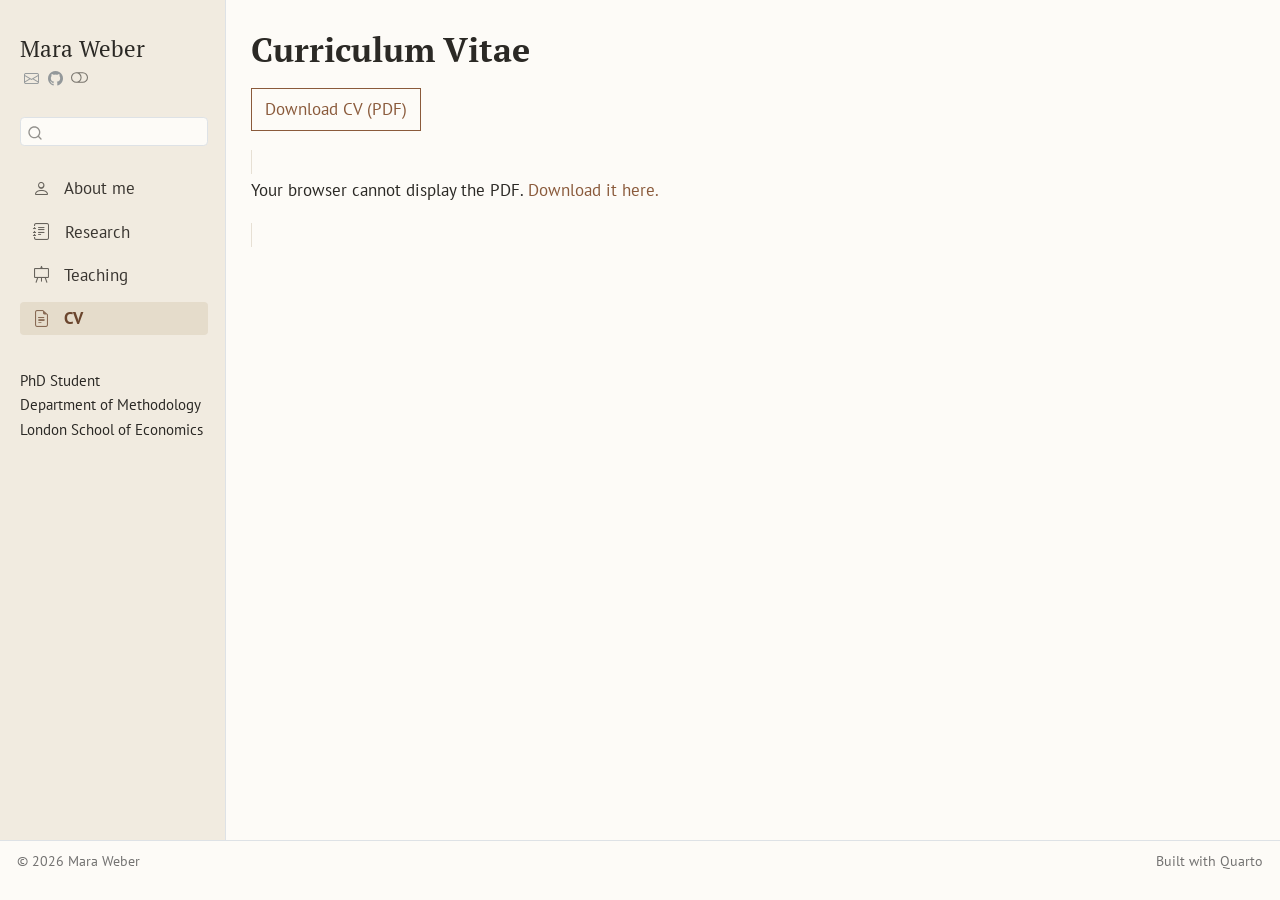
==== cv.html @ c2625a1f "Built site for gh-pages" ====
<!DOCTYPE html>
<html xmlns="http://www.w3.org/1999/xhtml" lang="en" xml:lang="en"><head>

<meta charset="utf-8">
<meta name="generator" content="quarto-1.10.18">

<meta name="viewport" content="width=device-width, initial-scale=1.0, user-scalable=yes">


<title>Curriculum Vitae – Mara Weber</title>
<style>
/* Default styles provided by pandoc.
** See https://pandoc.org/MANUAL.html#variables-for-html for config info.
*/
span.smallcaps{font-variant: small-caps;}
div.columns{display: flex; gap: 1.5em;}
div.column{flex: auto;}
@media screen {
div.columns{gap: min(4vw, 1.5em);}
div.column{overflow-x: auto;}
}
div.hanging-indent{margin-left: 1.5em; text-indent: -1.5em;}
ul.task-list{list-style: none;}
ul.task-list li input[type="checkbox"] {
  width: 0.8em;
  margin: 0 0.8em 0.2em -1em; /* quarto-specific, see https://github.com/quarto-dev/quarto-cli/issues/4556 */ 
  vertical-align: middle;
}
</style>


<script src="site_libs/quarto-nav/quarto-nav.js"></script>
<script src="site_libs/quarto-nav/headroom.min.js"></script>
<script src="site_libs/clipboard/clipboard.min.js"></script>
<script src="site_libs/quarto-search/autocomplete.umd.js"></script>
<script src="site_libs/quarto-search/fuse.min.js"></script>
<script src="site_libs/quarto-search/quarto-search.js"></script>
<meta name="quarto:offset" content="./">
<link href="./images/favicon.svg" rel="icon" type="image/svg+xml">
<script src="site_libs/quarto-html/quarto.js" type="module"></script>
<script src="site_libs/quarto-html/tabsets/tabsets.js" type="module"></script>
<script src="site_libs/quarto-html/popper.min.js"></script>
<script src="site_libs/quarto-html/tippy.umd.min.js"></script>
<script src="site_libs/quarto-html/anchor.min.js"></script>
<link href="site_libs/quarto-html/tippy.css" rel="stylesheet">
<link href="site_libs/quarto-html/quarto-syntax-highlighting-64a204ab8560d761af7679ceaba22944.css" rel="stylesheet" class="quarto-color-scheme" id="quarto-text-highlighting-styles">
<link href="site_libs/quarto-html/quarto-syntax-highlighting-dark-b85bc7c33db8c58e0ec93c3465666fed.css" rel="stylesheet" class="quarto-color-scheme quarto-color-alternate" id="quarto-text-highlighting-styles">
<link href="site_libs/quarto-html/quarto-syntax-highlighting-64a204ab8560d761af7679ceaba22944.css" rel="stylesheet" class="quarto-color-scheme-extra" id="quarto-text-highlighting-styles">
<script src="site_libs/bootstrap/bootstrap.min.js"></script>
<link href="site_libs/bootstrap/bootstrap-icons.css" rel="stylesheet">
<link href="site_libs/bootstrap/bootstrap-f19324bb37ea46534fd1d0b85ee80c7e.min.css" rel="stylesheet" append-hash="true" class="quarto-color-scheme" id="quarto-bootstrap" data-mode="light">
<link href="site_libs/bootstrap/bootstrap-dark-ded27c4014bde05b572cc4380510421e.min.css" rel="stylesheet" append-hash="true" class="quarto-color-scheme quarto-color-alternate" id="quarto-bootstrap" data-mode="dark">
<link href="site_libs/bootstrap/bootstrap-f19324bb37ea46534fd1d0b85ee80c7e.min.css" rel="stylesheet" append-hash="true" class="quarto-color-scheme-extra" id="quarto-bootstrap" data-mode="light">
<script id="quarto-search-options" type="application/json">{
  "location": "sidebar",
  "copy-button": false,
  "collapse-after": 3,
  "panel-placement": "start",
  "type": "textbox",
  "limit": 50,
  "keyboard-shortcut": [
    "f",
    "/",
    "s"
  ],
  "show-item-context": false,
  "language": {
    "search-no-results-text": "No results",
    "search-matching-documents-text": "matching documents",
    "search-copy-link-title": "Copy link to search",
    "search-hide-matches-text": "Hide additional matches",
    "search-more-match-text": "more match in this document",
    "search-more-matches-text": "more matches in this document",
    "search-clear-button-title": "Clear",
    "search-text-placeholder": "",
    "search-detached-cancel-button-title": "Cancel",
    "search-submit-button-title": "Submit",
    "search-label": "Search"
  }
}</script>
<style>html{ scroll-behavior: smooth; }</style>


<meta property="og:title" content="Curriculum Vitae – Mara Weber">
<meta property="og:description" content="Mara Weber, PhD student in Social Research Methods at the London School of Economics, working on computational social science and quantitative text analysis.">
<meta property="og:site_name" content="Mara Weber">
</head>

<body class="nav-sidebar docked fullcontent quarto-light"><script id="quarto-html-before-body" type="application/javascript">
    const toggleBodyColorMode = (bsSheetEl) => {
      const mode = bsSheetEl.getAttribute("data-mode");
      const bodyEl = window.document.querySelector("body");
      if (mode === "dark") {
        bodyEl.classList.add("quarto-dark");
        bodyEl.classList.remove("quarto-light");
      } else {
        bodyEl.classList.add("quarto-light");
        bodyEl.classList.remove("quarto-dark");
      }
    }
    const toggleBodyColorPrimary = () => {
      const bsSheetEl = window.document.querySelector("link#quarto-bootstrap:not([rel=disabled-stylesheet])");
      if (bsSheetEl) {
        toggleBodyColorMode(bsSheetEl);
      }
    }
    const setColorSchemeToggle = (alternate) => {
      const toggles = window.document.querySelectorAll('.quarto-color-scheme-toggle');
      for (let i=0; i < toggles.length; i++) {
        const toggle = toggles[i];
        if (toggle) {
          if (alternate) {
            toggle.classList.add("alternate");
          } else {
            toggle.classList.remove("alternate");
          }
        }
      }
    };
    const toggleColorMode = (alternate) => {
      // Switch the stylesheets
      const primaryStylesheets = window.document.querySelectorAll('link.quarto-color-scheme:not(.quarto-color-alternate)');
      const alternateStylesheets = window.document.querySelectorAll('link.quarto-color-scheme.quarto-color-alternate');
      manageTransitions('#quarto-margin-sidebar .nav-link', false);
      if (alternate) {
        // note: dark is layered on light, we don't disable primary!
        enableStylesheet(alternateStylesheets);
        for (const sheetNode of alternateStylesheets) {
          if (sheetNode.id === "quarto-bootstrap") {
            toggleBodyColorMode(sheetNode);
          }
        }
      } else {
        disableStylesheet(alternateStylesheets);
        enableStylesheet(primaryStylesheets)
        toggleBodyColorPrimary();
      }
      manageTransitions('#quarto-margin-sidebar .nav-link', true);
      // Switch the toggles
      setColorSchemeToggle(alternate)
      // Hack to workaround the fact that safari doesn't
      // properly recolor the scrollbar when toggling (#1455)
      if (navigator.userAgent.indexOf('Safari') > 0 && navigator.userAgent.indexOf('Chrome') == -1) {
        manageTransitions("body", false);
        window.scrollTo(0, 1);
        setTimeout(() => {
          window.scrollTo(0, 0);
          manageTransitions("body", true);
        }, 40);
      }
    }
    const disableStylesheet = (stylesheets) => {
      for (let i=0; i < stylesheets.length; i++) {
        const stylesheet = stylesheets[i];
        stylesheet.rel = 'disabled-stylesheet';
      }
    }
    const enableStylesheet = (stylesheets) => {
      for (let i=0; i < stylesheets.length; i++) {
        const stylesheet = stylesheets[i];
        if(stylesheet.rel !== 'stylesheet') { // for Chrome, which will still FOUC without this check
          stylesheet.rel = 'stylesheet';
        }
      }
    }
    const manageTransitions = (selector, allowTransitions) => {
      const els = window.document.querySelectorAll(selector);
      for (let i=0; i < els.length; i++) {
        const el = els[i];
        if (allowTransitions) {
          el.classList.remove('notransition');
        } else {
          el.classList.add('notransition');
        }
      }
    }
    const isFileUrl = () => {
      return window.location.protocol === 'file:';
    }
    const hasAlternateSentinel = () => {
      let styleSentinel = getColorSchemeSentinel();
      if (styleSentinel !== null) {
        return styleSentinel === "alternate";
      } else {
        return false;
      }
    }
    const setStyleSentinel = (alternate) => {
      const value = alternate ? "alternate" : "default";
      if (!isFileUrl()) {
        window.localStorage.setItem("quarto-color-scheme", value);
      } else {
        localAlternateSentinel = value;
      }
    }
    const getColorSchemeSentinel = () => {
      if (!isFileUrl()) {
        const storageValue = window.localStorage.getItem("quarto-color-scheme");
        return storageValue != null ? storageValue : localAlternateSentinel;
      } else {
        return localAlternateSentinel;
      }
    }
    const toggleGiscusIfUsed = (isAlternate, darkModeDefault) => {
      const baseTheme = document.querySelector('#giscus-base-theme')?.value ?? 'light';
      const alternateTheme = document.querySelector('#giscus-alt-theme')?.value ?? 'dark';
      let newTheme = '';
      if(authorPrefersDark) {
        newTheme = isAlternate ? baseTheme : alternateTheme;
      } else {
        newTheme = isAlternate ? alternateTheme : baseTheme;
      }
      const changeGiscusTheme = () => {
        // From: https://github.com/giscus/giscus/issues/336
        const sendMessage = (message) => {
          const iframe = document.querySelector('iframe.giscus-frame');
          if (!iframe) return;
          iframe.contentWindow.postMessage({ giscus: message }, 'https://giscus.app');
        }
        sendMessage({
          setConfig: {
            theme: newTheme
          }
        });
      }
      const isGiscussLoaded = window.document.querySelector('iframe.giscus-frame') !== null;
      if (isGiscussLoaded) {
        changeGiscusTheme();
      }
    };
    const authorPrefersDark = false;
    const queryPrefersDark = window.matchMedia('(prefers-color-scheme: dark)');
    const darkModeDefault = queryPrefersDark.matches;
      document.querySelector('link#quarto-text-highlighting-styles.quarto-color-scheme-extra').rel = 'disabled-stylesheet';
      document.querySelector('link#quarto-bootstrap.quarto-color-scheme-extra').rel = 'disabled-stylesheet';
    let localAlternateSentinel = darkModeDefault ? 'alternate' : 'default';
    // Dark / light mode switch
    window.quartoToggleColorScheme = () => {
      // Read the current dark / light value
      let toAlternate = !hasAlternateSentinel();
      toggleColorMode(toAlternate);
      setStyleSentinel(toAlternate);
      toggleGiscusIfUsed(toAlternate, darkModeDefault);
      window.dispatchEvent(new Event('resize'));
    };
    queryPrefersDark.addEventListener("change", e => {
      if(window.localStorage.getItem("quarto-color-scheme") !== null)
        return;
      const alternate = e.matches
      toggleColorMode(alternate);
      localAlternateSentinel = e.matches ? 'alternate' : 'default'; // this is used alongside local storage!
      toggleGiscusIfUsed(alternate, darkModeDefault);
    });
    // Switch to dark mode if need be
    if (hasAlternateSentinel()) {
      toggleColorMode(true);
    } else {
      toggleColorMode(false);
    }
  </script>

<div id="quarto-search-results"></div>
  <header id="quarto-header" class="headroom fixed-top">
  <nav class="quarto-secondary-nav">
    <div class="container-fluid d-flex">
      <button type="button" class="quarto-btn-toggle btn" data-bs-toggle="collapse" role="button" data-bs-target=".quarto-sidebar-collapse-item" aria-controls="quarto-sidebar" aria-expanded="false" aria-label="Toggle sidebar navigation" onclick="if (window.quartoToggleHeadroom) { window.quartoToggleHeadroom(); }">
        <i class="bi bi-layout-text-sidebar-reverse"></i>
      </button>
        <nav class="quarto-page-breadcrumbs" aria-label="breadcrumb"><ol class="breadcrumb"><li class="breadcrumb-item"><a href="./cv.html"><i class="bi bi-file-earmark-text"></i> CV</a></li></ol></nav>
        <a class="flex-grow-1" role="navigation" data-bs-toggle="collapse" data-bs-target=".quarto-sidebar-collapse-item" aria-controls="quarto-sidebar" aria-expanded="false" aria-label="Toggle sidebar navigation" onclick="if (window.quartoToggleHeadroom) { window.quartoToggleHeadroom(); }">      
        </a>
      <button type="button" class="btn quarto-search-button" aria-label="Search" onclick="window.quartoOpenSearch();">
        <i class="bi bi-search"></i>
      </button>
    </div>
  </nav>
</header>
<!-- content -->
<div id="quarto-content" class="quarto-container page-columns page-rows-contents page-layout-article">
<!-- sidebar -->
  <nav id="quarto-sidebar" class="sidebar collapse collapse-horizontal quarto-sidebar-collapse-item sidebar-navigation docked overflow-auto">
    <div class="pt-lg-2 mt-2 text-left sidebar-header">
    <div class="sidebar-title mb-0 py-0">
      <a href="./">Mara Weber</a> 
        <div class="sidebar-tools-main tools-wide">
    <a href="mailto:maratheresaweber@googlemail.com" title="" class="quarto-navigation-tool px-1" aria-label="Email"><i class="bi bi-envelope"></i></a>
    <a href="https://github.com/marathwe" title="" class="quarto-navigation-tool px-1" aria-label="GitHub"><i class="bi bi-github"></i></a>
  <a href="" class="quarto-color-scheme-toggle quarto-navigation-tool  px-1" onclick="window.quartoToggleColorScheme(); return false;" title="Toggle dark mode"><i class="bi"></i></a>
</div>
    </div>
      </div>
        <div class="mt-2 flex-shrink-0 align-items-center">
        <div class="sidebar-search">
        <div id="quarto-search" class="" title="Search"></div>
        </div>
        </div>
    <div class="sidebar-menu-container"> 
    <ul class="list-unstyled mt-1">
        <li class="sidebar-item">
  <div class="sidebar-item-container"> 
  <a href="./index.html" class="sidebar-item-text sidebar-link">
 <span class="menu-text"><i class="bi bi-person"></i> About me</span></a>
  </div>
</li>
        <li class="sidebar-item">
  <div class="sidebar-item-container"> 
  <a href="./research.html" class="sidebar-item-text sidebar-link">
 <span class="menu-text"><i class="bi bi-journal-text"></i> Research</span></a>
  </div>
</li>
        <li class="sidebar-item">
  <div class="sidebar-item-container"> 
  <a href="./teaching.html" class="sidebar-item-text sidebar-link">
 <span class="menu-text"><i class="bi bi-easel"></i> Teaching</span></a>
  </div>
</li>
        <li class="sidebar-item">
  <div class="sidebar-item-container"> 
  <a href="./cv.html" class="sidebar-item-text sidebar-link active">
 <span class="menu-text"><i class="bi bi-file-earmark-text"></i> CV</span></a>
  </div>
</li>
    </ul>
    </div>
<div class="quarto-sidebar-footer"><div class="sidebar-footer-item">
<p>PhD Student<br>Department of Methodology<br>London School of Economics</p>
</div></div></nav>
<div id="quarto-sidebar-glass" class="quarto-sidebar-collapse-item" data-bs-toggle="collapse" data-bs-target=".quarto-sidebar-collapse-item"></div>
<!-- margin-sidebar -->
    
<!-- main -->
<main class="content" id="quarto-document-content">


<header id="title-block-header" class="quarto-title-block default">
<div class="quarto-title">
<h1 class="title">Curriculum Vitae</h1>
</div>



<div class="quarto-title-meta">

    
  
    
  </div>
  


</header>


<p><a href="files/CV_Weber.pdf" class="btn btn-outline-primary">Download CV (PDF)</a></p>
<object data="files/CV_Weber.pdf" type="application/pdf" width="100%" style="height: 85vh; margin-top: 1rem; border: 1px solid #e7e0d4;">
  <p>Your browser cannot display the PDF. <a href="files/CV_Weber.pdf">Download it here.</a></p>
</object>



</main> <!-- /main -->
<script id="quarto-html-after-body" type="application/javascript">
  window.document.addEventListener("DOMContentLoaded", function (event) {
    // Ensure there is a toggle, if there isn't float one in the top right
    if (window.document.querySelector('.quarto-color-scheme-toggle') === null) {
      const a = window.document.createElement('a');
      a.classList.add('top-right');
      a.classList.add('quarto-color-scheme-toggle');
      a.href = "";
      a.onclick = function() { try { window.quartoToggleColorScheme(); } catch {} return false; };
      const i = window.document.createElement("i");
      i.classList.add('bi');
      a.appendChild(i);
      window.document.body.appendChild(a);
    }
    setColorSchemeToggle(hasAlternateSentinel())
    const icon = "";
    const anchorJS = new window.AnchorJS();
    anchorJS.options = {
      placement: 'right',
      icon: icon
    };
    anchorJS.add('.anchored');
    const isCodeAnnotation = (el) => {
      for (const clz of el.classList) {
        if (clz.startsWith('code-annotation-')) {                     
          return true;
        }
      }
      return false;
    }
    const onCopySuccess = function(e) {
      // button target
      const button = e.trigger;
      // don't keep focus
      button.blur();
      // flash "checked"
      button.classList.add('code-copy-button-checked');
      var currentTitle = button.getAttribute("title");
      button.setAttribute("title", "Copied!");
      let tooltip;
      if (window.bootstrap) {
        button.setAttribute("data-bs-toggle", "tooltip");
        button.setAttribute("data-bs-placement", "left");
        button.setAttribute("data-bs-title", "Copied!");
        tooltip = new bootstrap.Tooltip(button, 
          { trigger: "manual", 
            customClass: "code-copy-button-tooltip",
            offset: [0, -8]});
        tooltip.show();    
      }
      setTimeout(function() {
        if (tooltip) {
          tooltip.hide();
          button.removeAttribute("data-bs-title");
          button.removeAttribute("data-bs-toggle");
          button.removeAttribute("data-bs-placement");
        }
        button.setAttribute("title", currentTitle);
        button.classList.remove('code-copy-button-checked');
      }, 1000);
      // clear code selection
      e.clearSelection();
    }
    const getTextToCopy = function(trigger) {
      const outerScaffold = trigger.parentElement.cloneNode(true);
      const codeEl = outerScaffold.querySelector('code');
      for (const childEl of codeEl.children) {
        if (isCodeAnnotation(childEl)) {
          childEl.remove();
        }
      }
      return codeEl.innerText;
    }
    const clipboard = new window.ClipboardJS('.code-copy-button:not([data-in-quarto-modal])', {
      text: getTextToCopy
    });
    clipboard.on('success', onCopySuccess);
    if (window.document.getElementById('quarto-embedded-source-code-modal')) {
      const clipboardModal = new window.ClipboardJS('.code-copy-button[data-in-quarto-modal]', {
        text: getTextToCopy,
        container: window.document.getElementById('quarto-embedded-source-code-modal')
      });
      clipboardModal.on('success', onCopySuccess);
    }
      var localhostRegex = new RegExp(/^(?:http|https):\/\/localhost\:?[0-9]*\//);
      var mailtoRegex = new RegExp(/^mailto:/);
        var filterRegex = new RegExp("https:\/\/marathwe\.github\.io");
      var isInternal = (href) => {
          return filterRegex.test(href) || localhostRegex.test(href) || mailtoRegex.test(href);
      }
      // Inspect non-navigation links and adorn them if external
     var links = window.document.querySelectorAll('a[href]:not(.nav-link):not(.navbar-brand):not(.toc-action):not(.sidebar-link):not(.sidebar-item-toggle):not(.pagination-link):not(.no-external):not([aria-hidden]):not(.dropdown-item):not(.quarto-navigation-tool):not(.about-link)');
      for (var i=0; i<links.length; i++) {
        const link = links[i];
        if (!isInternal(link.href)) {
          // undo the damage that might have been done by quarto-nav.js in the case of
          // links that we want to consider external
          if (link.dataset.originalHref !== undefined) {
            link.href = link.dataset.originalHref;
          }
            // target, if specified
            link.setAttribute("target", "_blank");
            if (link.getAttribute("rel") === null) {
              link.setAttribute("rel", "noopener");
            }
        }
      }
    function tippyHover(el, contentFn, onTriggerFn, onUntriggerFn) {
      const config = {
        allowHTML: true,
        maxWidth: 500,
        delay: 100,
        arrow: false,
        appendTo: function(el) {
            return el.parentElement;
        },
        interactive: true,
        interactiveBorder: 10,
        theme: 'quarto',
        placement: 'bottom-start',
      };
      if (contentFn) {
        config.content = contentFn;
      }
      if (onTriggerFn) {
        config.onTrigger = onTriggerFn;
      }
      if (onUntriggerFn) {
        config.onUntrigger = onUntriggerFn;
      }
      window.tippy(el, config); 
    }
    const noterefs = window.document.querySelectorAll('a[role="doc-noteref"]');
    for (var i=0; i<noterefs.length; i++) {
      const ref = noterefs[i];
      tippyHover(ref, function() {
        // use id or data attribute instead here
        let href = ref.getAttribute('data-footnote-href') || ref.getAttribute('href');
        try { href = new URL(href).hash; } catch {}
        const id = href.replace(/^#\/?/, "");
        const note = window.document.getElementById(id);
        if (note) {
          return note.innerHTML;
        } else {
          return "";
        }
      });
    }
    const xrefs = window.document.querySelectorAll('a.quarto-xref');
    const processXRef = (id, note) => {
      // Strip column container classes
      const stripColumnClz = (el) => {
        el.classList.remove("page-full", "page-columns");
        if (el.children) {
          for (const child of el.children) {
            stripColumnClz(child);
          }
        }
      }
      stripColumnClz(note)
      if (id === null || id.startsWith('sec-')) {
        // Special case sections, only their first couple elements
        const container = document.createElement("div");
        if (note.children && note.children.length > 2) {
          container.appendChild(note.children[0].cloneNode(true));
          for (let i = 1; i < note.children.length; i++) {
            const child = note.children[i];
            if (child.tagName === "P" && child.innerText === "") {
              continue;
            } else {
              container.appendChild(child.cloneNode(true));
              break;
            }
          }
          if (window.Quarto?.typesetMath) {
            window.Quarto.typesetMath(container);
          }
          return container.innerHTML
        } else {
          if (window.Quarto?.typesetMath) {
            window.Quarto.typesetMath(note);
          }
          return note.innerHTML;
        }
      } else {
        // Remove any anchor links if they are present
        const anchorLink = note.querySelector('a.anchorjs-link');
        if (anchorLink) {
          anchorLink.remove();
        }
        if (window.Quarto?.typesetMath) {
          window.Quarto.typesetMath(note);
        }
        if (note.classList.contains("callout")) {
          return note.outerHTML;
        } else {
          return note.innerHTML;
        }
      }
    }
    for (var i=0; i<xrefs.length; i++) {
      const xref = xrefs[i];
      tippyHover(xref, undefined, function(instance) {
        instance.disable();
        let url = xref.getAttribute('href');
        let hash = undefined; 
        if (url.startsWith('#')) {
          hash = url;
        } else {
          try { hash = new URL(url).hash; } catch {}
        }
        if (hash) {
          const id = hash.replace(/^#\/?/, "");
          const note = window.document.getElementById(id);
          if (note !== null) {
            try {
              const html = processXRef(id, note.cloneNode(true));
              instance.setContent(html);
            } finally {
              instance.enable();
              instance.show();
            }
          } else {
            // See if we can fetch this
            fetch(url.split('#')[0])
            .then(res => res.text())
            .then(html => {
              const parser = new DOMParser();
              const htmlDoc = parser.parseFromString(html, "text/html");
              const note = htmlDoc.getElementById(id);
              if (note !== null) {
                const html = processXRef(id, note);
                instance.setContent(html);
              } 
            }).finally(() => {
              instance.enable();
              instance.show();
            });
          }
        } else {
          // See if we can fetch a full url (with no hash to target)
          // This is a special case and we should probably do some content thinning / targeting
          fetch(url)
          .then(res => res.text())
          .then(html => {
            const parser = new DOMParser();
            const htmlDoc = parser.parseFromString(html, "text/html");
            const note = htmlDoc.querySelector('main.content');
            if (note !== null) {
              // This should only happen for chapter cross references
              // (since there is no id in the URL)
              // remove the first header
              if (note.children.length > 0 && note.children[0].tagName === "HEADER") {
                note.children[0].remove();
              }
              const html = processXRef(null, note);
              instance.setContent(html);
            } 
          }).finally(() => {
            instance.enable();
            instance.show();
          });
        }
      }, function(instance) {
      });
    }
        let selectedAnnoteEl;
        const selectorForAnnotation = ( cell, annotation) => {
          let cellAttr = 'data-code-cell="' + cell + '"';
          let lineAttr = 'data-code-annotation="' +  annotation + '"';
          const selector = 'span[' + cellAttr + '][' + lineAttr + ']';
          return selector;
        }
        const selectCodeLines = (annoteEl) => {
          const doc = window.document;
          const targetCell = annoteEl.getAttribute("data-target-cell");
          const targetAnnotation = annoteEl.getAttribute("data-target-annotation");
          const annoteSpan = window.document.querySelector(selectorForAnnotation(targetCell, targetAnnotation));
          const lines = annoteSpan.getAttribute("data-code-lines").split(",");
          const lineIds = lines.map((line) => {
            return targetCell + "-" + line;
          })
          let top = null;
          let height = null;
          let parent = null;
          if (lineIds.length > 0) {
              //compute the position of the single el (top and bottom and make a div)
              const el = window.document.getElementById(lineIds[0]);
              top = el.offsetTop;
              height = el.offsetHeight;
              parent = el.parentElement.parentElement;
            if (lineIds.length > 1) {
              const lastEl = window.document.getElementById(lineIds[lineIds.length - 1]);
              const bottom = lastEl.offsetTop + lastEl.offsetHeight;
              height = bottom - top;
            }
            if (top !== null && height !== null && parent !== null) {
              // cook up a div (if necessary) and position it 
              let div = window.document.getElementById("code-annotation-line-highlight");
              if (div === null) {
                div = window.document.createElement("div");
                div.setAttribute("id", "code-annotation-line-highlight");
                div.style.position = 'absolute';
                parent.appendChild(div);
              }
              div.style.top = top - 2 + "px";
              div.style.height = height + 4 + "px";
              div.style.left = 0;
              let gutterDiv = window.document.getElementById("code-annotation-line-highlight-gutter");
              if (gutterDiv === null) {
                gutterDiv = window.document.createElement("div");
                gutterDiv.setAttribute("id", "code-annotation-line-highlight-gutter");
                gutterDiv.style.position = 'absolute';
                const codeCell = window.document.getElementById(targetCell);
                const gutter = codeCell.querySelector('.code-annotation-gutter');
                gutter.appendChild(gutterDiv);
              }
              gutterDiv.style.top = top - 2 + "px";
              gutterDiv.style.height = height + 4 + "px";
            }
            selectedAnnoteEl = annoteEl;
          }
        };
        const unselectCodeLines = () => {
          const elementsIds = ["code-annotation-line-highlight", "code-annotation-line-highlight-gutter"];
          elementsIds.forEach((elId) => {
            const div = window.document.getElementById(elId);
            if (div) {
              div.remove();
            }
          });
          selectedAnnoteEl = undefined;
        };
          // Handle positioning of the toggle
      window.addEventListener(
        "resize",
        throttle(() => {
          elRect = undefined;
          if (selectedAnnoteEl) {
            selectCodeLines(selectedAnnoteEl);
          }
        }, 10)
      );
      function throttle(fn, ms) {
      let throttle = false;
      let timer;
        return (...args) => {
          if(!throttle) { // first call gets through
              fn.apply(this, args);
              throttle = true;
          } else { // all the others get throttled
              if(timer) clearTimeout(timer); // cancel #2
              timer = setTimeout(() => {
                fn.apply(this, args);
                timer = throttle = false;
              }, ms);
          }
        };
      }
        // Attach click handler to the DT
        const annoteDls = window.document.querySelectorAll('dt[data-target-cell]');
        for (const annoteDlNode of annoteDls) {
          annoteDlNode.addEventListener('click', (event) => {
            const clickedEl = event.target;
            if (clickedEl !== selectedAnnoteEl) {
              unselectCodeLines();
              const activeEl = window.document.querySelector('dt[data-target-cell].code-annotation-active');
              if (activeEl) {
                activeEl.classList.remove('code-annotation-active');
              }
              selectCodeLines(clickedEl);
              clickedEl.classList.add('code-annotation-active');
            } else {
              // Unselect the line
              unselectCodeLines();
              clickedEl.classList.remove('code-annotation-active');
            }
          });
        }
    const findCites = (el) => {
      const parentEl = el.parentElement;
      if (parentEl) {
        const cites = parentEl.dataset.cites;
        if (cites) {
          return {
            el,
            cites: cites.split(' ')
          };
        } else {
          return findCites(el.parentElement)
        }
      } else {
        return undefined;
      }
    };
    var bibliorefs = window.document.querySelectorAll('a[role="doc-biblioref"]');
    for (var i=0; i<bibliorefs.length; i++) {
      const ref = bibliorefs[i];
      const citeInfo = findCites(ref);
      if (citeInfo) {
        tippyHover(citeInfo.el, function() {
          var popup = window.document.createElement('div');
          citeInfo.cites.forEach(function(cite) {
            var citeDiv = window.document.createElement('div');
            citeDiv.classList.add('hanging-indent');
            citeDiv.classList.add('csl-entry');
            var biblioDiv = window.document.getElementById('ref-' + cite);
            if (biblioDiv) {
              citeDiv.innerHTML = biblioDiv.innerHTML;
            }
            popup.appendChild(citeDiv);
          });
          return popup.innerHTML;
        });
      }
    }
  });
  </script>
</div> <!-- /content -->
<footer class="footer">
  <div class="nav-footer">
    <div class="nav-footer-left">
<p>© 2026 Mara Weber</p>
</div>   
    <div class="nav-footer-center">
      &nbsp;
    </div>
    <div class="nav-footer-right">
<p>Built with <a href="https://quarto.org">Quarto</a></p>
</div>
  </div>
</footer>




<script src="site_libs/quarto-html/zenscroll-min.js"></script>
</body></html>
---- site_libs/quarto-html/tippy.css ----
.tippy-box[data-animation=fade][data-state=hidden]{opacity:0}[data-tippy-root]{max-width:calc(100vw - 10px)}.tippy-box{position:relative;background-color:#333;color:#fff;border-radius:4px;font-size:14px;line-height:1.4;white-space:normal;outline:0;transition-property:transform,visibility,opacity}.tippy-box[data-placement^=top]>.tippy-arrow{bottom:0}.tippy-box[data-placement^=top]>.tippy-arrow:before{bottom:-7px;left:0;border-width:8px 8px 0;border-top-color:initial;transform-origin:center top}.tippy-box[data-placement^=bottom]>.tippy-arrow{top:0}.tippy-box[data-placement^=bottom]>.tippy-arrow:before{top:-7px;left:0;border-width:0 8px 8px;border-bottom-color:initial;transform-origin:center bottom}.tippy-box[data-placement^=left]>.tippy-arrow{right:0}.tippy-box[data-placement^=left]>.tippy-arrow:before{border-width:8px 0 8px 8px;border-left-color:initial;right:-7px;transform-origin:center left}.tippy-box[data-placement^=right]>.tippy-arrow{left:0}.tippy-box[data-placement^=right]>.tippy-arrow:before{left:-7px;border-width:8px 8px 8px 0;border-right-color:initial;transform-origin:center right}.tippy-box[data-inertia][data-state=visible]{transition-timing-function:cubic-bezier(.54,1.5,.38,1.11)}.tippy-arrow{width:16px;height:16px;color:#333}.tippy-arrow:before{content:"";position:absolute;border-color:transparent;border-style:solid}.tippy-content{position:relative;padding:5px 9px;z-index:1}
---- site_libs/quarto-html/quarto-syntax-highlighting-64a204ab8560d761af7679ceaba22944.css ----
/* quarto syntax highlight colors */
:root {
  --quarto-hl-ot-color: #003B4F;
  --quarto-hl-at-color: #657422;
  --quarto-hl-ss-color: #20794D;
  --quarto-hl-an-color: #5E5E5E;
  --quarto-hl-fu-color: #4758AB;
  --quarto-hl-st-color: #20794D;
  --quarto-hl-cf-color: #003B4F;
  --quarto-hl-op-color: #5E5E5E;
  --quarto-hl-er-color: #AD0000;
  --quarto-hl-bn-color: #AD0000;
  --quarto-hl-al-color: #AD0000;
  --quarto-hl-va-color: #111111;
  --quarto-hl-bu-color: inherit;
  --quarto-hl-ex-color: inherit;
  --quarto-hl-pp-color: #AD0000;
  --quarto-hl-in-color: #5E5E5E;
  --quarto-hl-vs-color: #20794D;
  --quarto-hl-wa-color: #5E5E5E;
  --quarto-hl-do-color: #5E5E5E;
  --quarto-hl-im-color: #00769E;
  --quarto-hl-ch-color: #20794D;
  --quarto-hl-dt-color: #AD0000;
  --quarto-hl-fl-color: #AD0000;
  --quarto-hl-co-color: #5E5E5E;
  --quarto-hl-cv-color: #5E5E5E;
  --quarto-hl-cn-color: #8f5902;
  --quarto-hl-sc-color: #5E5E5E;
  --quarto-hl-dv-color: #AD0000;
  --quarto-hl-kw-color: #003B4F;
}

/* other quarto variables */
:root {
  --quarto-font-monospace: SFMono-Regular, Menlo, Monaco, Consolas, "Liberation Mono", "Courier New", monospace;
}

/* syntax highlight based on Pandoc's rules */
pre > code.sourceCode > span {
  color: #003B4F;
}

code.sourceCode > span {
  color: #003B4F;
}

div.sourceCode,
div.sourceCode pre.sourceCode {
  color: #003B4F;
}

/* Normal */
code span {
  color: #003B4F;
}

/* Alert */
code span.al {
  color: #AD0000;
  font-style: inherit;
}

/* Annotation */
code span.an {
  color: #5E5E5E;
  font-style: inherit;
}

/* Attribute */
code span.at {
  color: #657422;
  font-style: inherit;
}

/* BaseN */
code span.bn {
  color: #AD0000;
  font-style: inherit;
}

/* BuiltIn */
code span.bu {
  font-style: inherit;
}

/* ControlFlow */
code span.cf {
  color: #003B4F;
  font-weight: bold;
  font-style: inherit;
}

/* Char */
code span.ch {
  color: #20794D;
  font-style: inherit;
}

/* Constant */
code span.cn {
  color: #8f5902;
  font-style: inherit;
}

/* Comment */
code span.co {
  color: #5E5E5E;
  font-style: inherit;
}

/* CommentVar */
code span.cv {
  color: #5E5E5E;
  font-style: italic;
}

/* Documentation */
code span.do {
  color: #5E5E5E;
  font-style: italic;
}

/* DataType */
code span.dt {
  color: #AD0000;
  font-style: inherit;
}

/* DecVal */
code span.dv {
  color: #AD0000;
  font-style: inherit;
}

/* Error */
code span.er {
  color: #AD0000;
  font-style: inherit;
}

/* Extension */
code span.ex {
  font-style: inherit;
}

/* Float */
code span.fl {
  color: #AD0000;
  font-style: inherit;
}

/* Function */
code span.fu {
  color: #4758AB;
  font-style: inherit;
}

/* Import */
code span.im {
  color: #00769E;
  font-style: inherit;
}

/* Information */
code span.in {
  color: #5E5E5E;
  font-style: inherit;
}

/* Keyword */
code span.kw {
  color: #003B4F;
  font-weight: bold;
  font-style: inherit;
}

/* Operator */
code span.op {
  color: #5E5E5E;
  font-style: inherit;
}

/* Other */
code span.ot {
  color: #003B4F;
  font-style: inherit;
}

/* Preprocessor */
code span.pp {
  color: #AD0000;
  font-style: inherit;
}

/* SpecialChar */
code span.sc {
  color: #5E5E5E;
  font-style: inherit;
}

/* SpecialString */
code span.ss {
  color: #20794D;
  font-style: inherit;
}

/* String */
code span.st {
  color: #20794D;
  font-style: inherit;
}

/* Variable */
code span.va {
  color: #111111;
  font-style: inherit;
}

/* VerbatimString */
code span.vs {
  color: #20794D;
  font-style: inherit;
}

/* Warning */
code span.wa {
  color: #5E5E5E;
  font-style: italic;
}

.prevent-inlining {
  content: "</";
}

/*# sourceMappingURL=9d8d5bb603a83b8298b89080a598c93b.css.map */
---- site_libs/quarto-html/quarto-syntax-highlighting-64a204ab8560d761af7679ceaba22944.css ----
/* quarto syntax highlight colors */
:root {
  --quarto-hl-ot-color: #003B4F;
  --quarto-hl-at-color: #657422;
  --quarto-hl-ss-color: #20794D;
  --quarto-hl-an-color: #5E5E5E;
  --quarto-hl-fu-color: #4758AB;
  --quarto-hl-st-color: #20794D;
  --quarto-hl-cf-color: #003B4F;
  --quarto-hl-op-color: #5E5E5E;
  --quarto-hl-er-color: #AD0000;
  --quarto-hl-bn-color: #AD0000;
  --quarto-hl-al-color: #AD0000;
  --quarto-hl-va-color: #111111;
  --quarto-hl-bu-color: inherit;
  --quarto-hl-ex-color: inherit;
  --quarto-hl-pp-color: #AD0000;
  --quarto-hl-in-color: #5E5E5E;
  --quarto-hl-vs-color: #20794D;
  --quarto-hl-wa-color: #5E5E5E;
  --quarto-hl-do-color: #5E5E5E;
  --quarto-hl-im-color: #00769E;
  --quarto-hl-ch-color: #20794D;
  --quarto-hl-dt-color: #AD0000;
  --quarto-hl-fl-color: #AD0000;
  --quarto-hl-co-color: #5E5E5E;
  --quarto-hl-cv-color: #5E5E5E;
  --quarto-hl-cn-color: #8f5902;
  --quarto-hl-sc-color: #5E5E5E;
  --quarto-hl-dv-color: #AD0000;
  --quarto-hl-kw-color: #003B4F;
}

/* other quarto variables */
:root {
  --quarto-font-monospace: SFMono-Regular, Menlo, Monaco, Consolas, "Liberation Mono", "Courier New", monospace;
}

/* syntax highlight based on Pandoc's rules */
pre > code.sourceCode > span {
  color: #003B4F;
}

code.sourceCode > span {
  color: #003B4F;
}

div.sourceCode,
div.sourceCode pre.sourceCode {
  color: #003B4F;
}

/* Normal */
code span {
  color: #003B4F;
}

/* Alert */
code span.al {
  color: #AD0000;
  font-style: inherit;
}

/* Annotation */
code span.an {
  color: #5E5E5E;
  font-style: inherit;
}

/* Attribute */
code span.at {
  color: #657422;
  font-style: inherit;
}

/* BaseN */
code span.bn {
  color: #AD0000;
  font-style: inherit;
}

/* BuiltIn */
code span.bu {
  font-style: inherit;
}

/* ControlFlow */
code span.cf {
  color: #003B4F;
  font-weight: bold;
  font-style: inherit;
}

/* Char */
code span.ch {
  color: #20794D;
  font-style: inherit;
}

/* Constant */
code span.cn {
  color: #8f5902;
  font-style: inherit;
}

/* Comment */
code span.co {
  color: #5E5E5E;
  font-style: inherit;
}

/* CommentVar */
code span.cv {
  color: #5E5E5E;
  font-style: italic;
}

/* Documentation */
code span.do {
  color: #5E5E5E;
  font-style: italic;
}

/* DataType */
code span.dt {
  color: #AD0000;
  font-style: inherit;
}

/* DecVal */
code span.dv {
  color: #AD0000;
  font-style: inherit;
}

/* Error */
code span.er {
  color: #AD0000;
  font-style: inherit;
}

/* Extension */
code span.ex {
  font-style: inherit;
}

/* Float */
code span.fl {
  color: #AD0000;
  font-style: inherit;
}

/* Function */
code span.fu {
  color: #4758AB;
  font-style: inherit;
}

/* Import */
code span.im {
  color: #00769E;
  font-style: inherit;
}

/* Information */
code span.in {
  color: #5E5E5E;
  font-style: inherit;
}

/* Keyword */
code span.kw {
  color: #003B4F;
  font-weight: bold;
  font-style: inherit;
}

/* Operator */
code span.op {
  color: #5E5E5E;
  font-style: inherit;
}

/* Other */
code span.ot {
  color: #003B4F;
  font-style: inherit;
}

/* Preprocessor */
code span.pp {
  color: #AD0000;
  font-style: inherit;
}

/* SpecialChar */
code span.sc {
  color: #5E5E5E;
  font-style: inherit;
}

/* SpecialString */
code span.ss {
  color: #20794D;
  font-style: inherit;
}

/* String */
code span.st {
  color: #20794D;
  font-style: inherit;
}

/* Variable */
code span.va {
  color: #111111;
  font-style: inherit;
}

/* VerbatimString */
code span.vs {
  color: #20794D;
  font-style: inherit;
}

/* Warning */
code span.wa {
  color: #5E5E5E;
  font-style: italic;
}

.prevent-inlining {
  content: "</";
}

/*# sourceMappingURL=9d8d5bb603a83b8298b89080a598c93b.css.map */
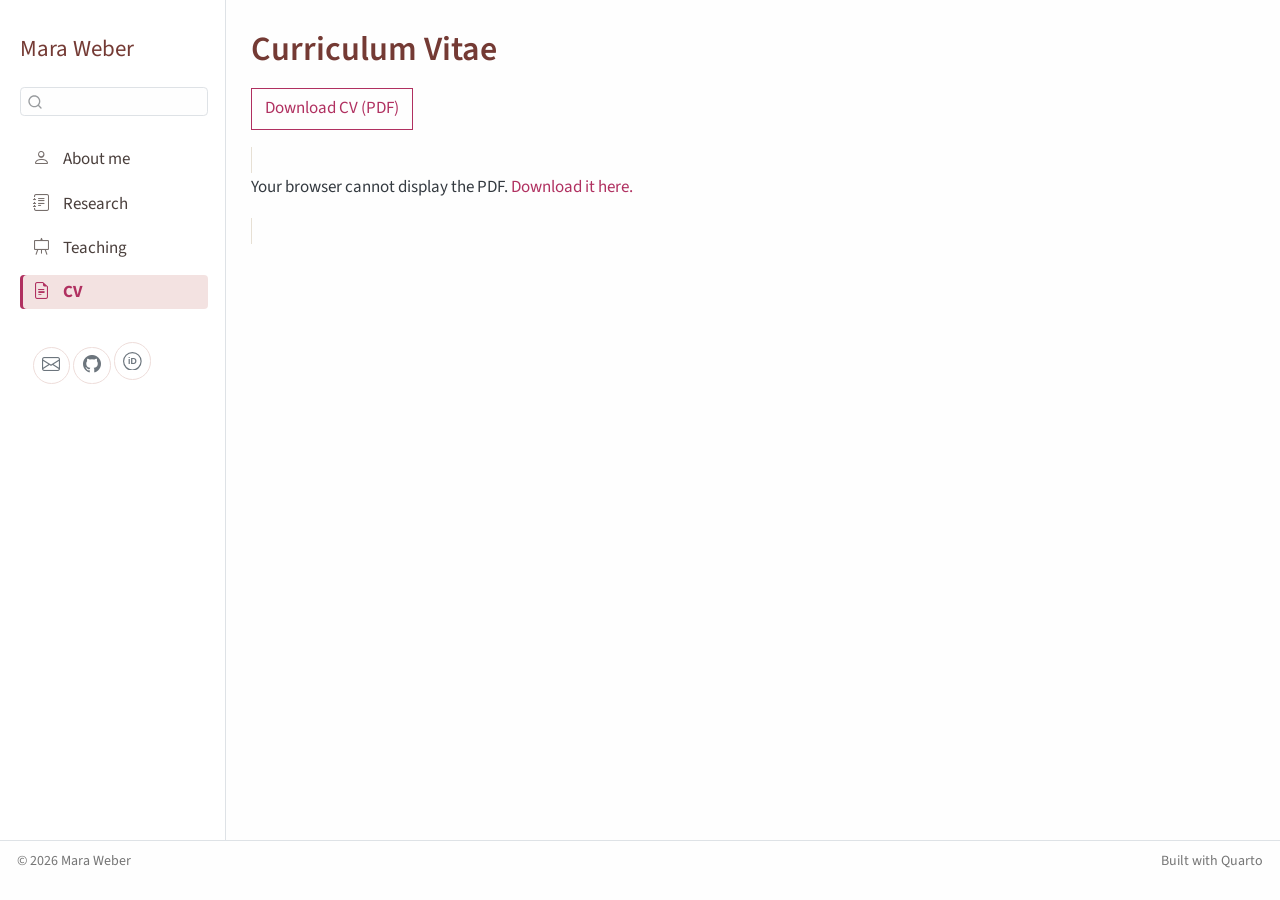
==== commit f15211c2: "Built site for gh-pages" ====
--- a/cv.html
+++ b/cv.html
@@ -43,14 +43,10 @@
 <script src="site_libs/quarto-html/tippy.umd.min.js"></script>
 <script src="site_libs/quarto-html/anchor.min.js"></script>
 <link href="site_libs/quarto-html/tippy.css" rel="stylesheet">
-<link href="site_libs/quarto-html/quarto-syntax-highlighting-64a204ab8560d761af7679ceaba22944.css" rel="stylesheet" class="quarto-color-scheme" id="quarto-text-highlighting-styles">
-<link href="site_libs/quarto-html/quarto-syntax-highlighting-dark-b85bc7c33db8c58e0ec93c3465666fed.css" rel="stylesheet" class="quarto-color-scheme quarto-color-alternate" id="quarto-text-highlighting-styles">
-<link href="site_libs/quarto-html/quarto-syntax-highlighting-64a204ab8560d761af7679ceaba22944.css" rel="stylesheet" class="quarto-color-scheme-extra" id="quarto-text-highlighting-styles">
+<link href="site_libs/quarto-html/quarto-syntax-highlighting-64a204ab8560d761af7679ceaba22944.css" rel="stylesheet" id="quarto-text-highlighting-styles">
 <script src="site_libs/bootstrap/bootstrap.min.js"></script>
 <link href="site_libs/bootstrap/bootstrap-icons.css" rel="stylesheet">
-<link href="site_libs/bootstrap/bootstrap-f19324bb37ea46534fd1d0b85ee80c7e.min.css" rel="stylesheet" append-hash="true" class="quarto-color-scheme" id="quarto-bootstrap" data-mode="light">
-<link href="site_libs/bootstrap/bootstrap-dark-ded27c4014bde05b572cc4380510421e.min.css" rel="stylesheet" append-hash="true" class="quarto-color-scheme quarto-color-alternate" id="quarto-bootstrap" data-mode="dark">
-<link href="site_libs/bootstrap/bootstrap-f19324bb37ea46534fd1d0b85ee80c7e.min.css" rel="stylesheet" append-hash="true" class="quarto-color-scheme-extra" id="quarto-bootstrap" data-mode="light">
+<link href="site_libs/bootstrap/bootstrap-e20942fcc55a26b953b46695094b68a5.min.css" rel="stylesheet" append-hash="true" id="quarto-bootstrap" data-mode="light">
 <script id="quarto-search-options" type="application/json">{
   "location": "sidebar",
   "copy-button": false,
@@ -86,178 +82,7 @@
 <meta property="og:site_name" content="Mara Weber">
 </head>
 
-<body class="nav-sidebar docked fullcontent quarto-light"><script id="quarto-html-before-body" type="application/javascript">
-    const toggleBodyColorMode = (bsSheetEl) => {
-      const mode = bsSheetEl.getAttribute("data-mode");
-      const bodyEl = window.document.querySelector("body");
-      if (mode === "dark") {
-        bodyEl.classList.add("quarto-dark");
-        bodyEl.classList.remove("quarto-light");
-      } else {
-        bodyEl.classList.add("quarto-light");
-        bodyEl.classList.remove("quarto-dark");
-      }
-    }
-    const toggleBodyColorPrimary = () => {
-      const bsSheetEl = window.document.querySelector("link#quarto-bootstrap:not([rel=disabled-stylesheet])");
-      if (bsSheetEl) {
-        toggleBodyColorMode(bsSheetEl);
-      }
-    }
-    const setColorSchemeToggle = (alternate) => {
-      const toggles = window.document.querySelectorAll('.quarto-color-scheme-toggle');
-      for (let i=0; i < toggles.length; i++) {
-        const toggle = toggles[i];
-        if (toggle) {
-          if (alternate) {
-            toggle.classList.add("alternate");
-          } else {
-            toggle.classList.remove("alternate");
-          }
-        }
-      }
-    };
-    const toggleColorMode = (alternate) => {
-      // Switch the stylesheets
-      const primaryStylesheets = window.document.querySelectorAll('link.quarto-color-scheme:not(.quarto-color-alternate)');
-      const alternateStylesheets = window.document.querySelectorAll('link.quarto-color-scheme.quarto-color-alternate');
-      manageTransitions('#quarto-margin-sidebar .nav-link', false);
-      if (alternate) {
-        // note: dark is layered on light, we don't disable primary!
-        enableStylesheet(alternateStylesheets);
-        for (const sheetNode of alternateStylesheets) {
-          if (sheetNode.id === "quarto-bootstrap") {
-            toggleBodyColorMode(sheetNode);
-          }
-        }
-      } else {
-        disableStylesheet(alternateStylesheets);
-        enableStylesheet(primaryStylesheets)
-        toggleBodyColorPrimary();
-      }
-      manageTransitions('#quarto-margin-sidebar .nav-link', true);
-      // Switch the toggles
-      setColorSchemeToggle(alternate)
-      // Hack to workaround the fact that safari doesn't
-      // properly recolor the scrollbar when toggling (#1455)
-      if (navigator.userAgent.indexOf('Safari') > 0 && navigator.userAgent.indexOf('Chrome') == -1) {
-        manageTransitions("body", false);
-        window.scrollTo(0, 1);
-        setTimeout(() => {
-          window.scrollTo(0, 0);
-          manageTransitions("body", true);
-        }, 40);
-      }
-    }
-    const disableStylesheet = (stylesheets) => {
-      for (let i=0; i < stylesheets.length; i++) {
-        const stylesheet = stylesheets[i];
-        stylesheet.rel = 'disabled-stylesheet';
-      }
-    }
-    const enableStylesheet = (stylesheets) => {
-      for (let i=0; i < stylesheets.length; i++) {
-        const stylesheet = stylesheets[i];
-        if(stylesheet.rel !== 'stylesheet') { // for Chrome, which will still FOUC without this check
-          stylesheet.rel = 'stylesheet';
-        }
-      }
-    }
-    const manageTransitions = (selector, allowTransitions) => {
-      const els = window.document.querySelectorAll(selector);
-      for (let i=0; i < els.length; i++) {
-        const el = els[i];
-        if (allowTransitions) {
-          el.classList.remove('notransition');
-        } else {
-          el.classList.add('notransition');
-        }
-      }
-    }
-    const isFileUrl = () => {
-      return window.location.protocol === 'file:';
-    }
-    const hasAlternateSentinel = () => {
-      let styleSentinel = getColorSchemeSentinel();
-      if (styleSentinel !== null) {
-        return styleSentinel === "alternate";
-      } else {
-        return false;
-      }
-    }
-    const setStyleSentinel = (alternate) => {
-      const value = alternate ? "alternate" : "default";
-      if (!isFileUrl()) {
-        window.localStorage.setItem("quarto-color-scheme", value);
-      } else {
-        localAlternateSentinel = value;
-      }
-    }
-    const getColorSchemeSentinel = () => {
-      if (!isFileUrl()) {
-        const storageValue = window.localStorage.getItem("quarto-color-scheme");
-        return storageValue != null ? storageValue : localAlternateSentinel;
-      } else {
-        return localAlternateSentinel;
-      }
-    }
-    const toggleGiscusIfUsed = (isAlternate, darkModeDefault) => {
-      const baseTheme = document.querySelector('#giscus-base-theme')?.value ?? 'light';
-      const alternateTheme = document.querySelector('#giscus-alt-theme')?.value ?? 'dark';
-      let newTheme = '';
-      if(authorPrefersDark) {
-        newTheme = isAlternate ? baseTheme : alternateTheme;
-      } else {
-        newTheme = isAlternate ? alternateTheme : baseTheme;
-      }
-      const changeGiscusTheme = () => {
-        // From: https://github.com/giscus/giscus/issues/336
-        const sendMessage = (message) => {
-          const iframe = document.querySelector('iframe.giscus-frame');
-          if (!iframe) return;
-          iframe.contentWindow.postMessage({ giscus: message }, 'https://giscus.app');
-        }
-        sendMessage({
-          setConfig: {
-            theme: newTheme
-          }
-        });
-      }
-      const isGiscussLoaded = window.document.querySelector('iframe.giscus-frame') !== null;
-      if (isGiscussLoaded) {
-        changeGiscusTheme();
-      }
-    };
-    const authorPrefersDark = false;
-    const queryPrefersDark = window.matchMedia('(prefers-color-scheme: dark)');
-    const darkModeDefault = queryPrefersDark.matches;
-      document.querySelector('link#quarto-text-highlighting-styles.quarto-color-scheme-extra').rel = 'disabled-stylesheet';
-      document.querySelector('link#quarto-bootstrap.quarto-color-scheme-extra').rel = 'disabled-stylesheet';
-    let localAlternateSentinel = darkModeDefault ? 'alternate' : 'default';
-    // Dark / light mode switch
-    window.quartoToggleColorScheme = () => {
-      // Read the current dark / light value
-      let toAlternate = !hasAlternateSentinel();
-      toggleColorMode(toAlternate);
-      setStyleSentinel(toAlternate);
-      toggleGiscusIfUsed(toAlternate, darkModeDefault);
-      window.dispatchEvent(new Event('resize'));
-    };
-    queryPrefersDark.addEventListener("change", e => {
-      if(window.localStorage.getItem("quarto-color-scheme") !== null)
-        return;
-      const alternate = e.matches
-      toggleColorMode(alternate);
-      localAlternateSentinel = e.matches ? 'alternate' : 'default'; // this is used alongside local storage!
-      toggleGiscusIfUsed(alternate, darkModeDefault);
-    });
-    // Switch to dark mode if need be
-    if (hasAlternateSentinel()) {
-      toggleColorMode(true);
-    } else {
-      toggleColorMode(false);
-    }
-  </script>
+<body class="nav-sidebar docked fullcontent quarto-light">
 
 <div id="quarto-search-results"></div>
   <header id="quarto-header" class="headroom fixed-top">
@@ -282,11 +107,6 @@
     <div class="pt-lg-2 mt-2 text-left sidebar-header">
     <div class="sidebar-title mb-0 py-0">
       <a href="./">Mara Weber</a> 
-        <div class="sidebar-tools-main tools-wide">
-    <a href="mailto:maratheresaweber@googlemail.com" title="" class="quarto-navigation-tool px-1" aria-label="Email"><i class="bi bi-envelope"></i></a>
-    <a href="https://github.com/marathwe" title="" class="quarto-navigation-tool px-1" aria-label="GitHub"><i class="bi bi-github"></i></a>
-  <a href="" class="quarto-color-scheme-toggle quarto-navigation-tool  px-1" onclick="window.quartoToggleColorScheme(); return false;" title="Toggle dark mode"><i class="bi"></i></a>
-</div>
     </div>
       </div>
         <div class="mt-2 flex-shrink-0 align-items-center">
@@ -323,7 +143,9 @@
     </ul>
     </div>
 <div class="quarto-sidebar-footer"><div class="sidebar-footer-item">
-<p>PhD Student<br>Department of Methodology<br>London School of Economics</p>
+<div class="sidebar-icons">
+<p><a href="mailto:maratheresaweber@googlemail.com" aria-label="Email" title="Email"><i class="bi bi-envelope"></i></a> <a href="https://github.com/marathwe" aria-label="GitHub" title="GitHub"><i class="bi bi-github"></i></a> <a href="https://orcid.org/0009-0000-2102-072X" aria-label="ORCID" title="ORCID"><svg class="orcid-icon" viewbox="0 0 256 256" aria-hidden="true"><circle cx="128" cy="128" r="120" fill="none" stroke="currentColor" stroke-width="16"></circle><text x="128" y="170" text-anchor="middle" font-family="Arial, sans-serif" font-weight="700" font-size="120" fill="currentColor">iD</text></svg></a></p>
+</div>
 </div></div></nav>
 <div id="quarto-sidebar-glass" class="quarto-sidebar-collapse-item" data-bs-toggle="collapse" data-bs-target=".quarto-sidebar-collapse-item"></div>
 <!-- margin-sidebar -->
@@ -331,7 +153,6 @@
 <!-- main -->
 <main class="content" id="quarto-document-content">
 
-
 <header id="title-block-header" class="quarto-title-block default">
 <div class="quarto-title">
 <h1 class="title">Curriculum Vitae</h1>
@@ -361,19 +182,6 @@
 </main> <!-- /main -->
 <script id="quarto-html-after-body" type="application/javascript">
   window.document.addEventListener("DOMContentLoaded", function (event) {
-    // Ensure there is a toggle, if there isn't float one in the top right
-    if (window.document.querySelector('.quarto-color-scheme-toggle') === null) {
-      const a = window.document.createElement('a');
-      a.classList.add('top-right');
-      a.classList.add('quarto-color-scheme-toggle');
-      a.href = "";
-      a.onclick = function() { try { window.quartoToggleColorScheme(); } catch {} return false; };
-      const i = window.document.createElement("i");
-      i.classList.add('bi');
-      a.appendChild(i);
-      window.document.body.appendChild(a);
-    }
-    setColorSchemeToggle(hasAlternateSentinel())
     const icon = "";
     const anchorJS = new window.AnchorJS();
     anchorJS.options = {
